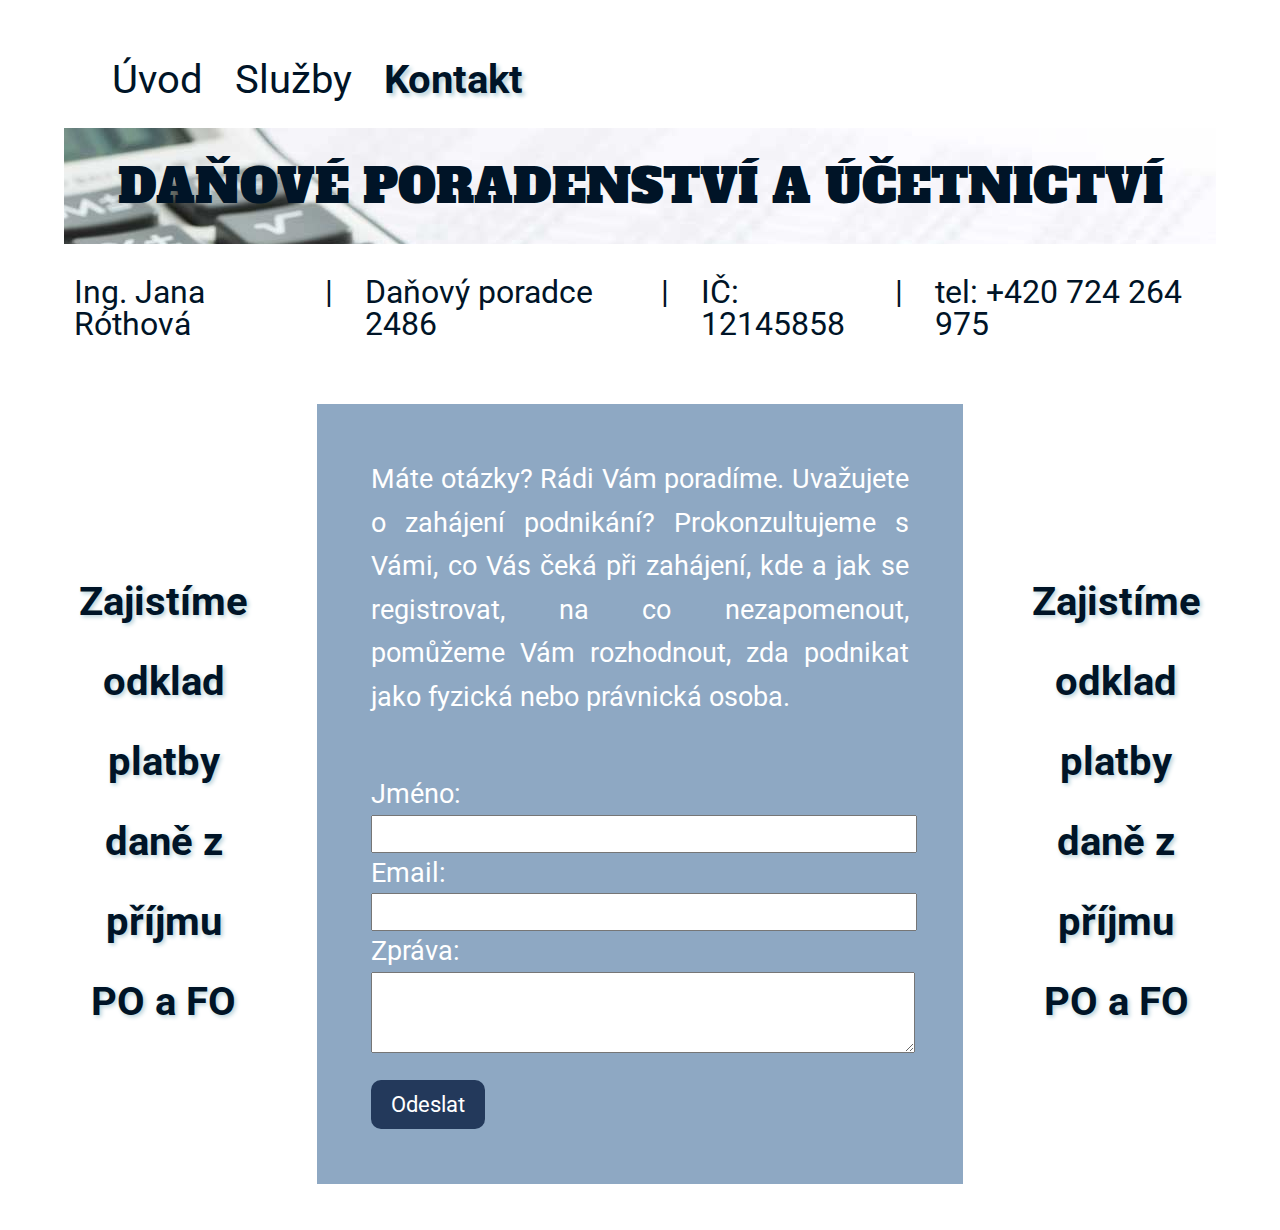
==== kontakt.html @ 68967d50 "mobile, email change" ====
<!DOCTYPE html>
<html>
  <head>
    <meta charset="utf-8">
    <meta name="viewport" content="width=device-width, initial-scale=1.0">
    <link rel="stylesheet" type="text/css" href="css/reset.css" />
    <link rel="stylesheet" type="text/css" href="css/style.css" />
    <link href="https://fonts.googleapis.com/css?family=Alfa+Slab+One|Roboto&display=swap" rel="stylesheet">
      <title>DAŇOVÉ PORADENSTVÍ A ÚČETNICTVÍ</title>
  </head>
      <body>

        <nav class="pictures">

          <div class="pictureClick">
            <a class="navitem" href="index.html">Úvod</a>
          <!-- <img src="images/picture1.png" alt="calculator"> -->
          
          </div>

          <div class="pictureClick">
            <a class="navitem" href="sluzby.html">Služby</a>

            <!-- <img src="images/picture4.png" alt="calculator"> -->
            </div>

            <div class="pictureClick">
              <a class="navitem onpage" href="kontakt.html">Kontakt</a>
              <!-- <img src="images/picture3.png" alt="calculator"> -->
              </div>
 
        </nav> 

        <div class="wrapper">

        <div class="flex_h1">
        <h1>Daňové poradenství a účetnictví
        </h1>
        </div>

      <header class="header">

        Ing. Jana Róthová 
        <span class="ver_line">&#124;</span> 
        Daňový poradce 2486<span class="ver_line">&#124;</span>
        IČ: 12145858
        <span class="ver_line">&#124;</span>
        <span class="nonactiveNumber">tel: +420 724 264 975</span>
        <a class="activeNumber" href="tel:+420724264975">tel:+420724264975</a>
      </header>
      
          <article class="main">
            <p id="kontaktArticle">Máte otázky? Rádi Vám poradíme.
Uvažujete o zahájení podnikání? Prokonzultujeme s Vámi,
co Vás čeká při zahájení, kde a jak se registrovat,
na co nezapomenout, pomůžeme Vám rozhodnout,
zda podnikat jako fyzická nebo právnická osoba.
</p>
<form action="https://formspree.io/meqadgol"
      method="POST">
<fieldset>

  <div class="row">
    <label class="col-25" for="name">Jméno:</label>
    <input class="col-75" name="name" type="text" placeholder required="required">
  </div>

  <div class="row">
    <label class="col-25" for="email">Email:</label>
    <input class="col-75" name="email" type="text" placeholder required="required">
  </div>

  <div class="row sprava">
    <label class="col-25" for="message">Zpráva:</label>
    <textarea class="col-75" name="message" placeholder rows="3" required="required">
    </textarea>
  </div>

  <div class="col-25 odeslat">
    <button type="submit">Odeslat</button>
  </div>

</fieldset>
</form>
          </article>
          <aside class="aside aside-1">Zajistíme odklad platby daně z příjmu PO a FO
          </aside>
          <aside class="aside aside-2">Zajistíme odklad platby daně z příjmu PO a FO
          </aside>
          <footer class="footer">
            <!-- <a class="navitem" href="index.html">Úvod</a>
            <a class="navitem" href="sluzby.html">Služby</a>
            <a class="navitem onpage" href="kontakt.html">Kontakt</a> -->
          </footer>
        </div>


      </body>
</html>
---- css/style.css ----
.activeNumber {
  display: none;
}
.nonactiveNumber{
  display: inherit;
}

.pictures {
  display: flex;
  flex-direction: row;
  justify-content: flex-start;
  padding-left: 5em;
  height: 6em;
}


.pictureClick {
  display: flex;
  justify-content: center;
  flex-flow: column;
  padding-right: 2em;
}

.wrapper {
  height: 100%;
  display: flex;
  flex-flow: row wrap;
  padding-left: 2em;
  padding-right: 2em;
}

.wrapper > * {
  padding: 10px;
  flex: 1 100%;
}
.flex_h1 {
  display: flex;
  justify-content: center;
  background-image: url(../images/background.jpg);

}

h1 {
  padding: 0.5em ;
  font-size: 3em;
  font-family: 'Alfa Slab One', cursive;
  color: #001427;
  text-transform: uppercase;
}
.header {
  display: flex;
  flex-flow: row;
  justify-content: flex-end;
  padding-top: 1em;
  font-size: 2em;
  color: #001427;
  padding-right: 0.5em;
  font-family: 'Roboto', sans-serif;
}
.service_par {
  text-indent: 0px;
}
.service_h1 {
  font-family: 'Roboto', sans-serif;
  font-weight: 900;
  font-size: 1.1em;
  text-indent: 0px;
  /* font-style: italic;
  color: black; */
}
#servicePoints {
  padding: 0em 1.2em 0em 1.2em;
}
.footer {
  font-family: 'Roboto', sans-serif;
  font-size: 0.7em;
  display: flex;
  justify-content: space-evenly;
  padding: 0.5em;

}
.ver_line {
  padding: 0 1em 0 1em;
}
a {
  text-decoration: none;
  color: #001427;
}
.onpage {
  color: #001427;
  text-shadow: 3px 3px 4px #B7D1DA;
  font-weight: bold;
  font-family: 'Roboto', sans-serif;
  font-size: 1.5em; 
}

.navitem {
  font-family: 'Roboto', sans-serif;
  font-size: 2.5em;
  opacity: 1;
}
.navitem:hover {
  opacity: 0.6
}
.main {
  text-align: justify;
  background-color: #8EA8C3;
  font-family: 'Roboto', sans-serif;
  line-height: 1.6;
  color: white;
  padding: 2em;
  font-size: 1.7em;
  border: 2em solid white;
  border-bottom: none;
}
#kontaktArticle {
  text-indent: 0px;
}
p {
  text-indent: 40px;
  padding-bottom: 1em;
}
.bold_words {
  font-style: italic;
}
.aside-1 {
  font-size: 2.5em;
  align-content: center;
  text-align: center;
  color: #001427;
  text-shadow: 2px 2px 4px #B7D1DA;
  font-family: 'Roboto', sans-serif;
  padding-top: 2em;
  line-height: 2;
  font-weight: bold;
}

.aside-2 {
  font-size: 2.5em;
  align-content: center;
  text-align: center;
  color: #001427;
  text-shadow: 2px 2px 4px #B7D1DA;
  font-family: 'Roboto', sans-serif;
  padding-top: 2em;
  line-height: 2;
  font-weight: bold;
}

form {
  padding-top: 1em;
  line-height: 1.5;
  /* box-sizing: border-box; */
  display: flex;
  flex-direction: column;
  justify-content: flex-start;
}
.odeslat {
  float: left;
  padding-top: 1em;
}
button[type=submit] {
  background-color: #23395B;
  color: white;
  padding: 12px 20px;
  border: none;
  border-radius: 10px;
  cursor: pointer;
  font-family: 'Roboto', sans-serif;
  font-size: 0.8em;
}
.row {
  display: flex;
  flex-direction: column;
  justify-content: flex-start;
}
.col-25 {
  width: 25%;
  font-size: 1em;
}

.col-75 {
  width: 100%;
  font-size: 1em;
  /* width: 32em; */
}
@media all and (min-width: 600px) {
  .aside { flex: 1 0 0; }
}



@media all and (min-width: 800px) {
  .main    { flex: 3 0px; }
  .aside-1 { order: 1; }
  .main    { order: 2; }
  .aside-2 { order: 3; }
  .footer  { order: 4; }
}

body {
  padding: 2em;
}

@media only screen and (max-width: 600px) {
  body {
    padding: 0em;
  }
  .nonactiveNumber {
    display: none;
  }
  .activeNumber {
    display: inherit;
  }

  .aside-1 {
    display: none;
  }
  .aside-2 {
    font-size: 2.5em;
    align-content: center;
    text-align: center;
    color: #001427;
    text-shadow: 2px 2px 4px #CBBAED;
    font-family: 'Roboto', sans-serif;
    padding-top: 1em;
    font-weight: bold;
  }
  
  .wrapper {
    height: 100%;
    display: flex;
    flex-flow: row wrap;
  }
  
  .wrapper > * {
    padding: 1px;
    flex: 1 100%;
  }

  .navitem {
    font-family: 'Roboto', sans-serif;
    font-size: 1em;
    opacity: 1;
  }
  .pictures {
    display: flex;
    flex-direction: row;
    justify-content: center;
    padding-left: 1em;
    height: 3em;
  }

  .pictureClick {
    display: flex;
    justify-content: center;
    flex-flow: column;
    padding-right: 1em;
  }

  .flex_h1 {
    display: flex;
    justify-content: center;
    background-image: url(../images/background.jpg);
  
  }

  h1 {
    font-size: 1.2em;
    font-family: 'Roboto', sans-serif;
    color: #001427;
    text-transform: uppercase;
    text-align: center;
    padding: 1em;
    font-weight: 900;
    line-height: 150%;

  }

  .ver_line {
    padding.0.5;
    color: white;
  }
  .header {
    display: flex;
    flex-flow: column;
    padding: 2.5em 0em 2.5em 0em;
    font-size: 0.8em;
    color: #001427;
    
    font-family: 'Roboto', sans-serif;
    
  }

  .main {
    text-align: justify;
    font-family: 'Roboto', sans-serif;
    line-height: 1.2;
    color: white;
    padding: 0.7em;
    font-size: 0.9em;
    border: none;
    font-weight: 400;
  
  }
  form {
    padding-top: 1em;
    line-height: 1.5;
    box-sizing: border-box;
  }
  
  .col-75 {
    float: left;
   
    font-size: 1em;
    width: 15em;
  }
  .aside-2 {
    font-size: 1.5em;
    align-content: center;
    text-align: center;
    color: #001427;
    text-shadow: 2px 2px 4px #CBBAED;
    font-family: 'Roboto', sans-serif;
    padding: 1em;
    line-height: 1;
    font-weight: bold;
  }
  #servicePoints {
    padding-left: 0em;
  }
  .footer {
    font-family: 'Roboto', sans-serif;
    font-size: 0.7em;
    display: flex;
    justify-content: space-evenly;
    padding-bottom: 2em;
  
  }
}
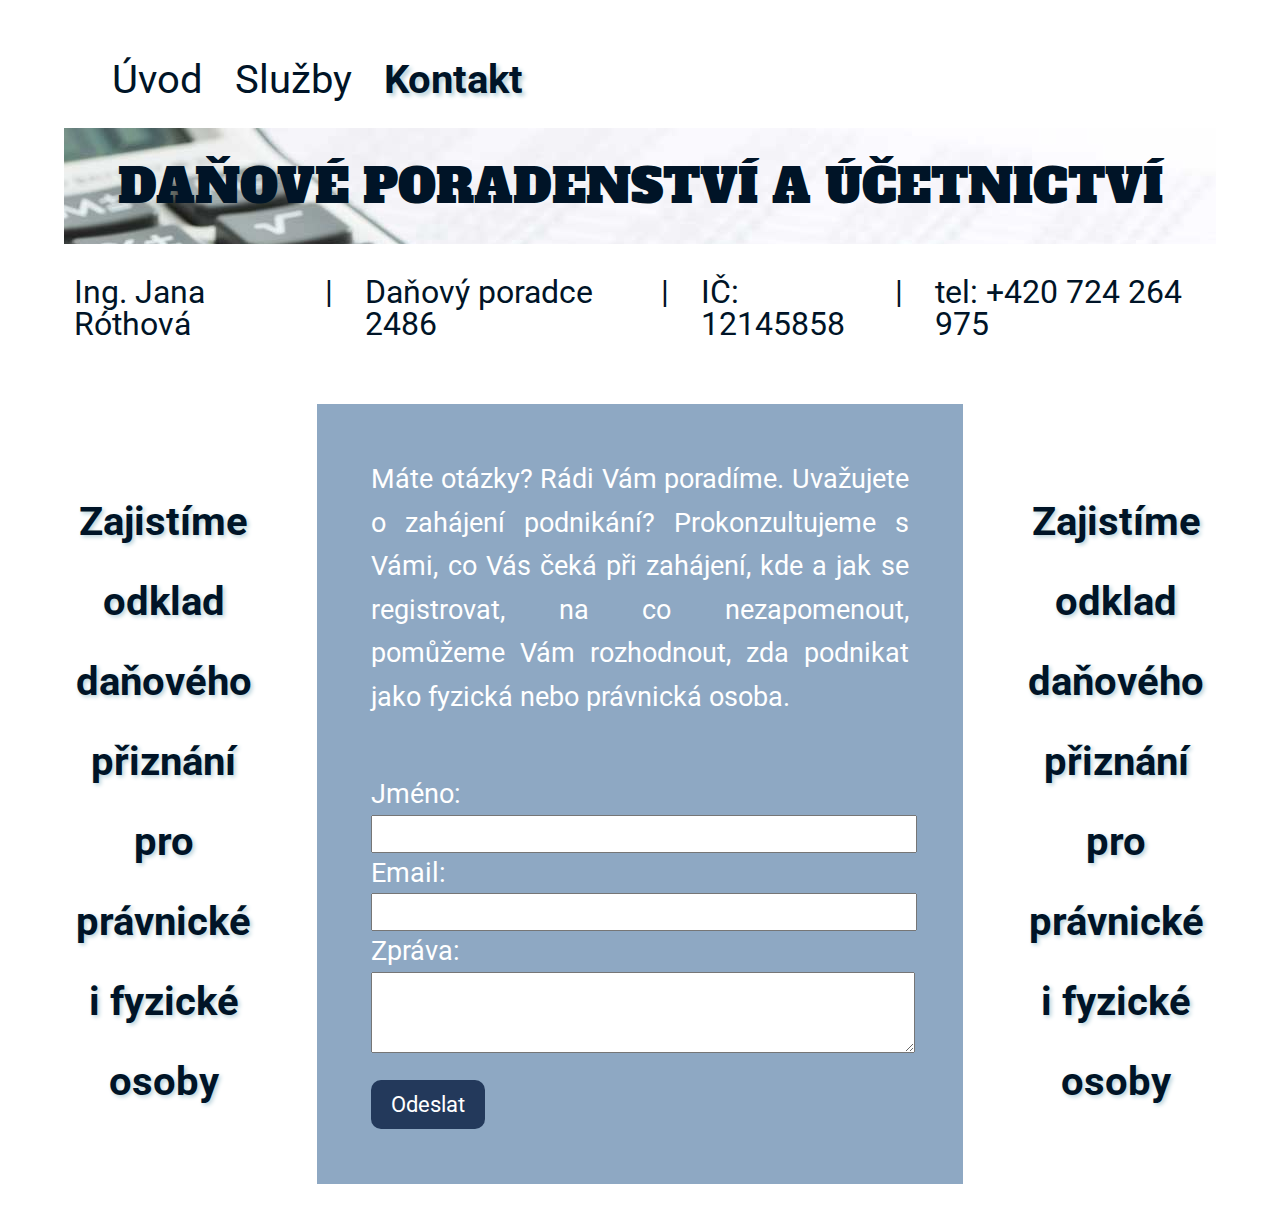
==== commit 4e67e33f: "aside change" ====
--- a/kontakt.html
+++ b/kontakt.html
@@ -83,9 +83,9 @@
 </fieldset>
 </form>
           </article>
-          <aside class="aside aside-1">Zajistíme odklad platby daně z příjmu PO a FO
+          <aside class="aside aside-1">Zajistíme odklad daňového přiznání pro právnické i fyzické osoby
           </aside>
-          <aside class="aside aside-2">Zajistíme odklad platby daně z příjmu PO a FO
+          <aside class="aside aside-2">Zajistíme odklad daňového přiznání pro právnické i fyzické osoby
           </aside>
           <footer class="footer">
             <!-- <a class="navitem" href="index.html">Úvod</a>
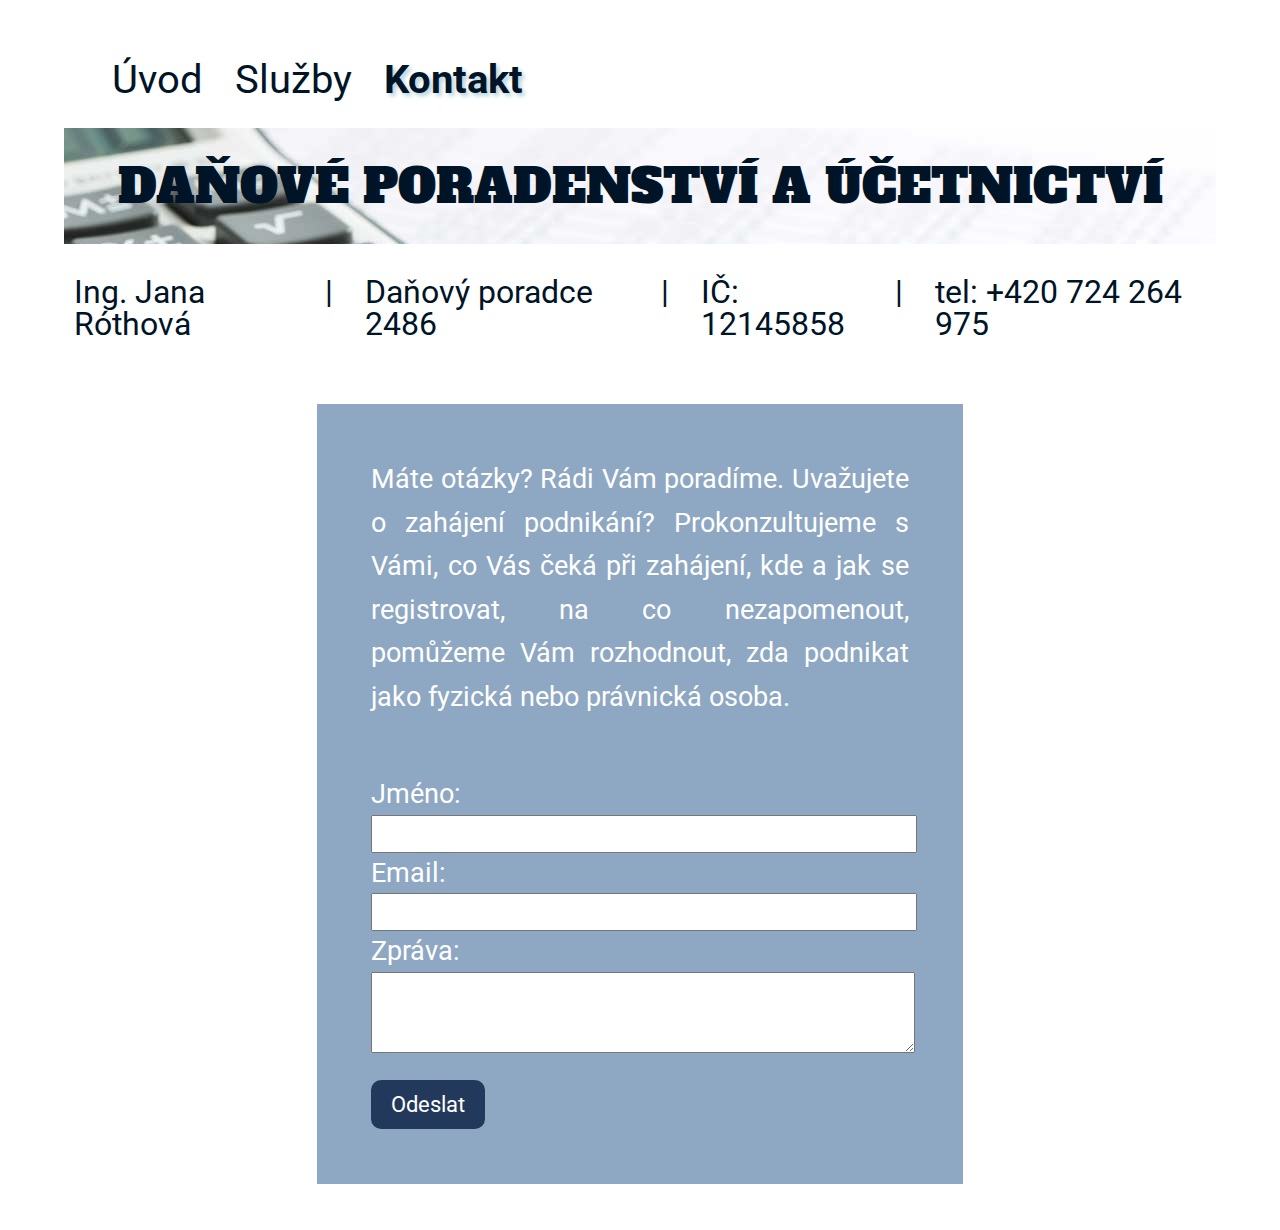
==== commit 1e261d61: "changed aside paragraph - removed" ====
--- a/kontakt.html
+++ b/kontakt.html
@@ -83,9 +83,11 @@
 </fieldset>
 </form>
           </article>
-          <aside class="aside aside-1">Zajistíme odklad daňového přiznání pro právnické i fyzické osoby
+          <aside class="aside aside-1">
+            <!-- Zajistíme odklad daňového přiznání pro právnické i fyzické osoby -->
           </aside>
-          <aside class="aside aside-2">Zajistíme odklad daňového přiznání pro právnické i fyzické osoby
+          <aside class="aside aside-2">
+            <!-- Zajistíme odklad daňového přiznání pro právnické i fyzické osoby -->
           </aside>
           <footer class="footer">
             <!-- <a class="navitem" href="index.html">Úvod</a>
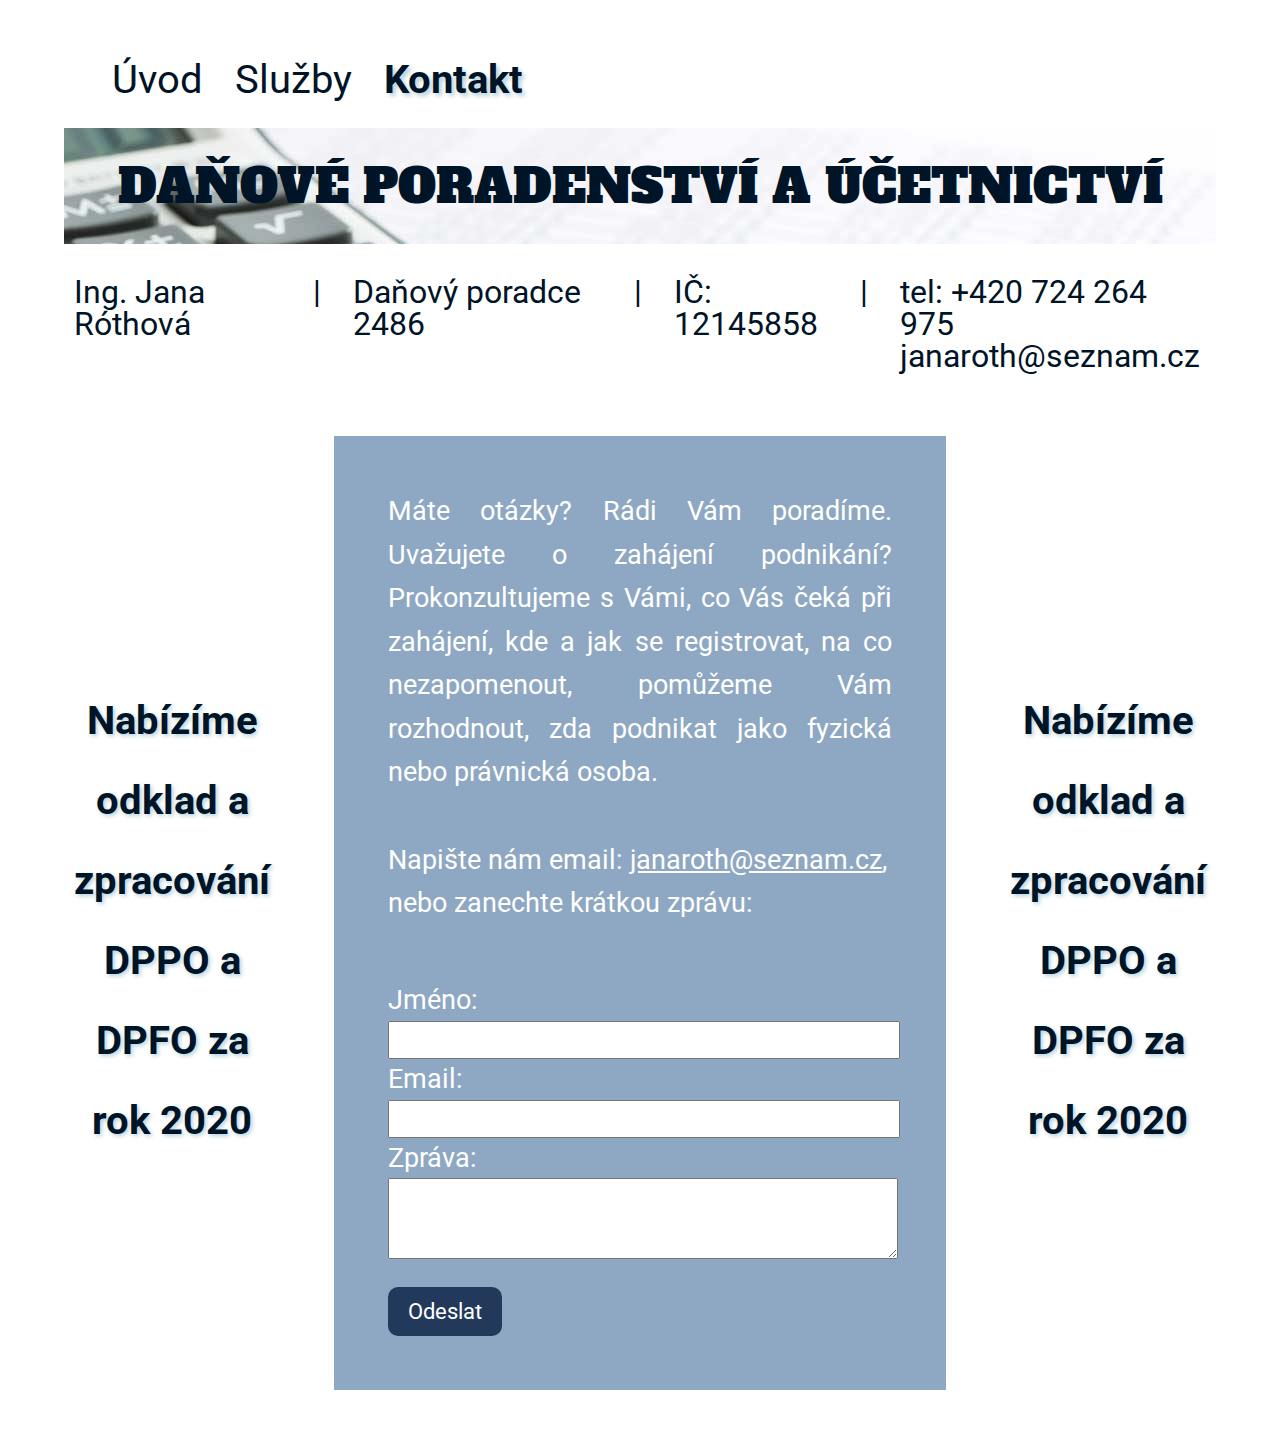
==== commit 2a15b255: "bocni baner 2020+email added" ====
--- a/kontakt.html
+++ b/kontakt.html
@@ -45,8 +45,17 @@
         Daňový poradce 2486<span class="ver_line">&#124;</span>
         IČ: 12145858
         <span class="ver_line">&#124;</span>
-        <span class="nonactiveNumber">tel: +420 724 264 975</span>
-        <a class="activeNumber" href="tel:+420724264975">tel:+420724264975</a>
+        <span class="nonactiveNumber">tel: +420 724 264 975
+          <br>
+              janaroth@seznam.cz
+        </span>
+        <a class="activeNumber" href="tel:+420724264975">
+          
+          <u>tel:+420724264975</u>
+          
+          </a>
+          
+         
       </header>
       
           <article class="main">
@@ -54,7 +63,8 @@
 Uvažujete o zahájení podnikání? Prokonzultujeme s Vámi,
 co Vás čeká při zahájení, kde a jak se registrovat,
 na co nezapomenout, pomůžeme Vám rozhodnout,
-zda podnikat jako fyzická nebo právnická osoba.
+zda podnikat jako fyzická nebo právnická osoba.<br><br>
+Napište nám email: <u>janaroth@seznam.cz</u>, <br> nebo zanechte krátkou zprávu:
 </p>
 <form action="https://formspree.io/meqadgol"
       method="POST">
@@ -84,9 +94,11 @@
 </form>
           </article>
           <aside class="aside aside-1">
+            Nabízíme odklad a zpracování DPPO  a DPFO za rok 2020
             <!-- Zajistíme odklad daňového přiznání pro právnické i fyzické osoby -->
           </aside>
           <aside class="aside aside-2">
+            Nabízíme odklad a zpracování DPPO  a DPFO za rok 2020
             <!-- Zajistíme odklad daňového přiznání pro právnické i fyzické osoby -->
           </aside>
           <footer class="footer">
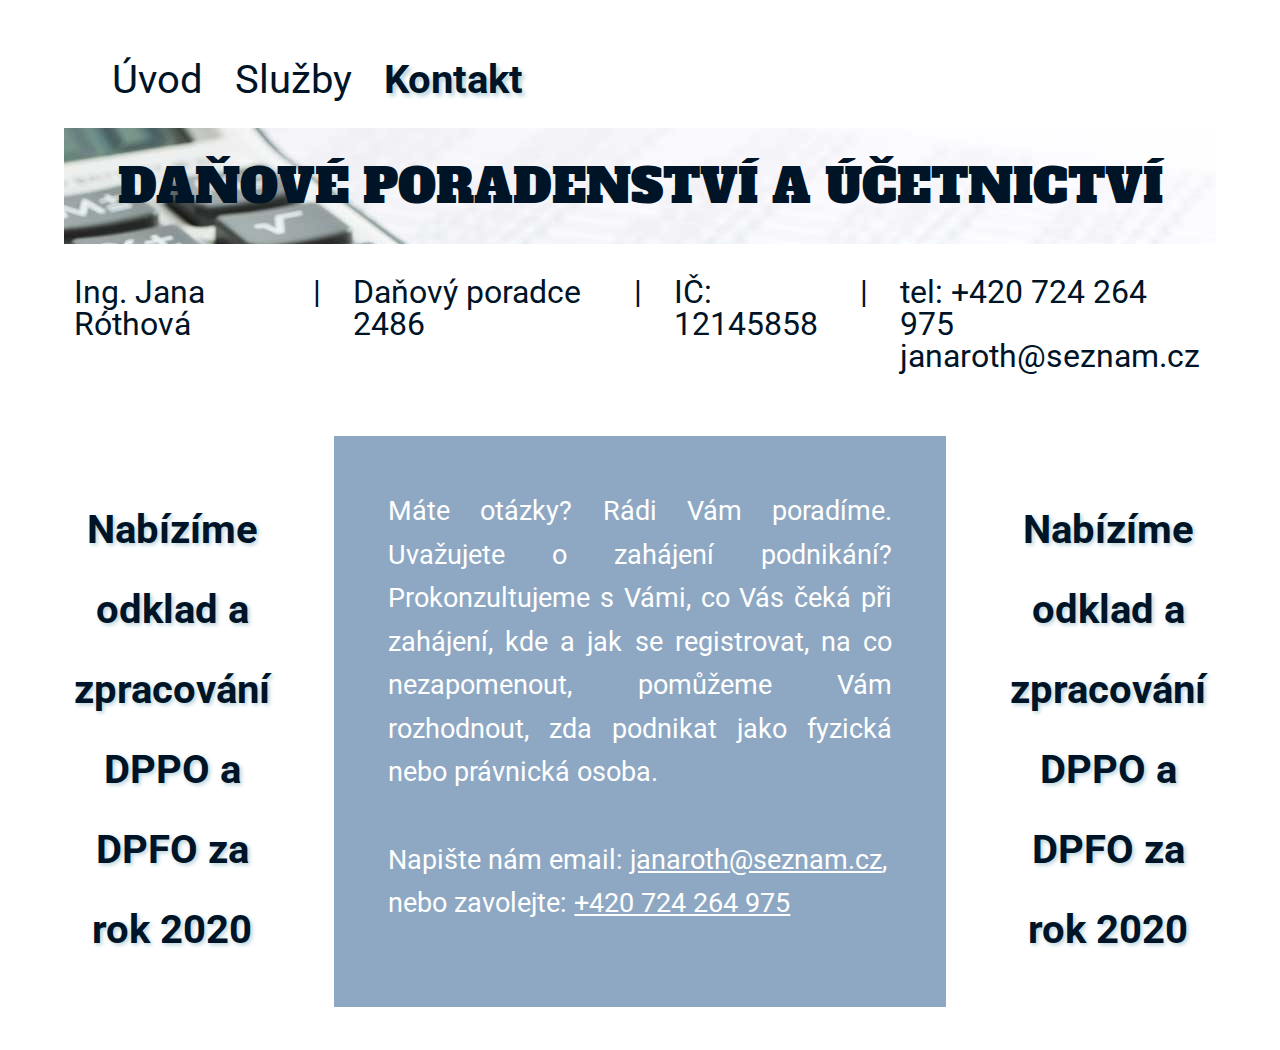
==== commit 905e9c55: "kontakt form deleted" ====
--- a/kontakt.html
+++ b/kontakt.html
@@ -64,9 +64,11 @@
 co Vás čeká při zahájení, kde a jak se registrovat,
 na co nezapomenout, pomůžeme Vám rozhodnout,
 zda podnikat jako fyzická nebo právnická osoba.<br><br>
-Napište nám email: <u>janaroth@seznam.cz</u>, <br> nebo zanechte krátkou zprávu:
+Napište nám email: <u>janaroth@seznam.cz</u>, <br> nebo zavolejte: <u>+420 724 264 975</u>
 </p>
-<form action="https://formspree.io/meqadgol"
+<!-- <form action="https://formspree.io/meqadgol" -->
+<!-- <form action="https://formspree.io/f/meqadgol"
+
       method="POST">
 <fieldset>
 
@@ -91,7 +93,7 @@
   </div>
 
 </fieldset>
-</form>
+</form> -->
           </article>
           <aside class="aside aside-1">
             Nabízíme odklad a zpracování DPPO  a DPFO za rok 2020
--- a/css/style.css
+++ b/css/style.css
@@ -1,3 +1,18 @@
+
+.logo-hore {
+  height: 300%;
+  width:  20%;
+  float: right;
+  margin-right: 15%;
+}
+.logo-dole {
+  display: block;
+  margin-left: auto;
+  margin-right: auto;
+  height: 50%;
+  width:  40%;
+
+}
 
 .activeNumber {
   display: none;
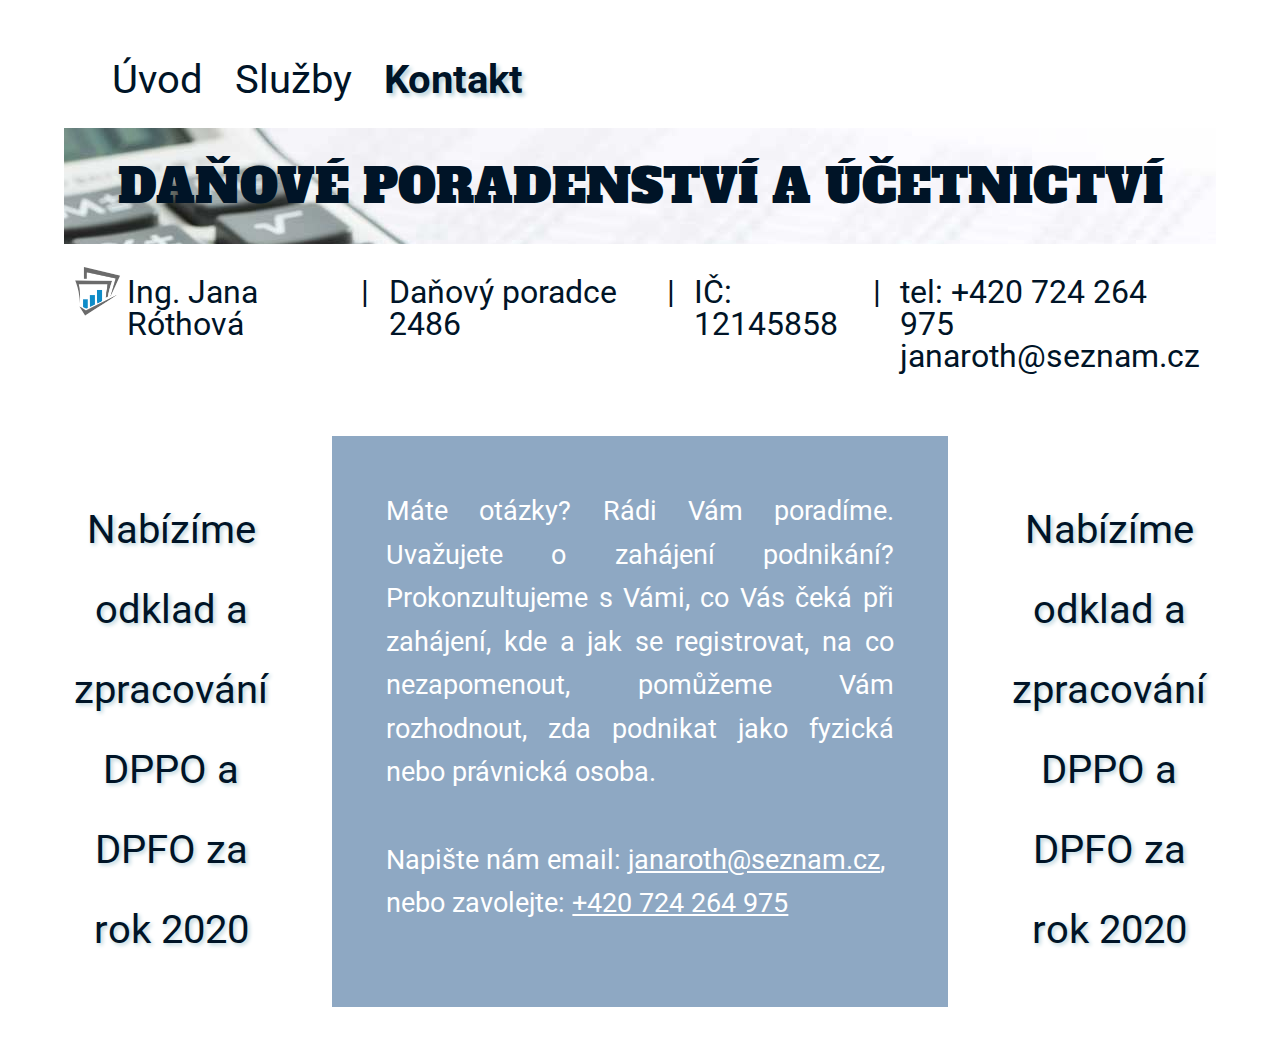
==== commit ffd87f5e: "logo, font change" ====
--- a/kontakt.html
+++ b/kontakt.html
@@ -39,6 +39,8 @@
         </div>
 
       <header class="header">
+
+       <img class='minilogo' src="images/minilogo.png" alt="logo">
 
         Ing. Jana Róthová 
         <span class="ver_line">&#124;</span> 
--- a/css/style.css
+++ b/css/style.css
@@ -13,6 +13,12 @@
   width:  40%;
 
 }
+.minilogo {
+  height: 50px;
+  width:  50px;
+  margin-right: 5px;
+  margin-top: -10px;
+}
 
 .activeNumber {
   display: none;
@@ -96,7 +102,7 @@
 
 }
 .ver_line {
-  padding: 0 1em 0 1em;
+  padding: 0 0.6em 0 0.6em;
 }
 a {
   text-decoration: none;
@@ -148,7 +154,7 @@
   font-family: 'Roboto', sans-serif;
   padding-top: 2em;
   line-height: 2;
-  font-weight: bold;
+  /* font-weight: bold; */
 }
 
 .aside-2 {
@@ -160,7 +166,7 @@
   font-family: 'Roboto', sans-serif;
   padding-top: 2em;
   line-height: 2;
-  font-weight: bold;
+  /* font-weight: bold; */
 }
 
 form {
@@ -229,6 +235,12 @@
     display: inherit;
   }
 
+  .minilogo {
+    height: 25px;
+    width:  25px;
+    margin-bottom: 10px;
+  }
+
   .aside-1 {
     display: none;
   }
@@ -336,11 +348,11 @@
     align-content: center;
     text-align: center;
     color: #001427;
-    text-shadow: 2px 2px 4px #CBBAED;
+    text-shadow: 2px 2px 4px #B7D1DA;
     font-family: 'Roboto', sans-serif;
     padding: 1em;
     line-height: 1;
-    font-weight: bold;
+    /* font-weight: bold; */
   }
   #servicePoints {
     padding-left: 0em;
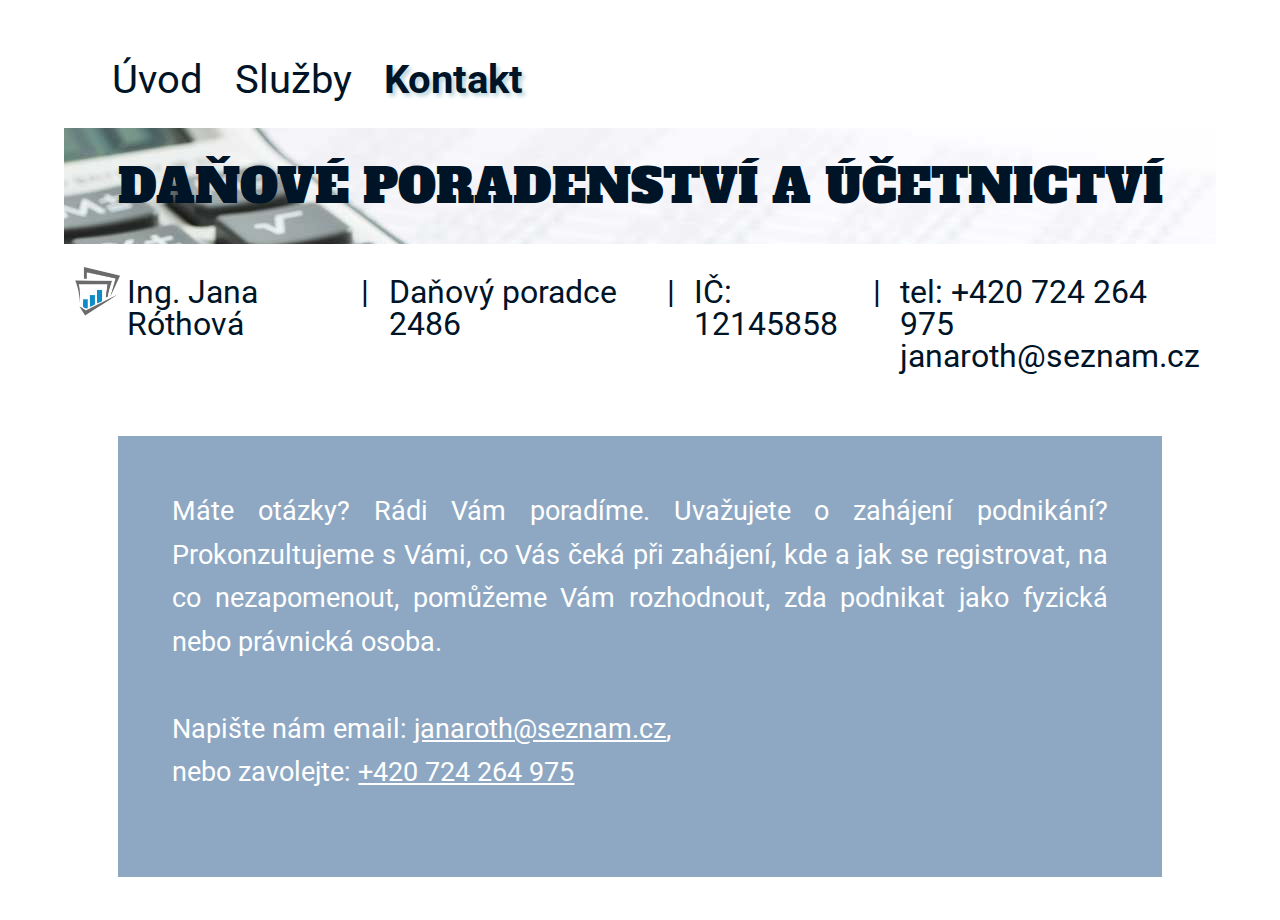
==== commit db397b49: "odstranenie Aside" ====
--- a/kontakt.html
+++ b/kontakt.html
@@ -97,14 +97,15 @@
 </fieldset>
 </form> -->
           </article>
-          <aside class="aside aside-1">
-            Nabízíme odklad a zpracování DPPO  a DPFO za rok 2020
+
+          <!-- <aside class="aside aside-1">
+            Nabízíme odklad a zpracování DPPO  a DPFO za rok 2020 -->
             <!-- Zajistíme odklad daňového přiznání pro právnické i fyzické osoby -->
-          </aside>
+          <!-- </aside>
           <aside class="aside aside-2">
-            Nabízíme odklad a zpracování DPPO  a DPFO za rok 2020
+            Nabízíme odklad a zpracování DPPO  a DPFO za rok 2020 -->
             <!-- Zajistíme odklad daňového přiznání pro právnické i fyzické osoby -->
-          </aside>
+          <!-- </aside> -->
           <footer class="footer">
             <!-- <a class="navitem" href="index.html">Úvod</a>
             <a class="navitem" href="sluzby.html">Služby</a>
